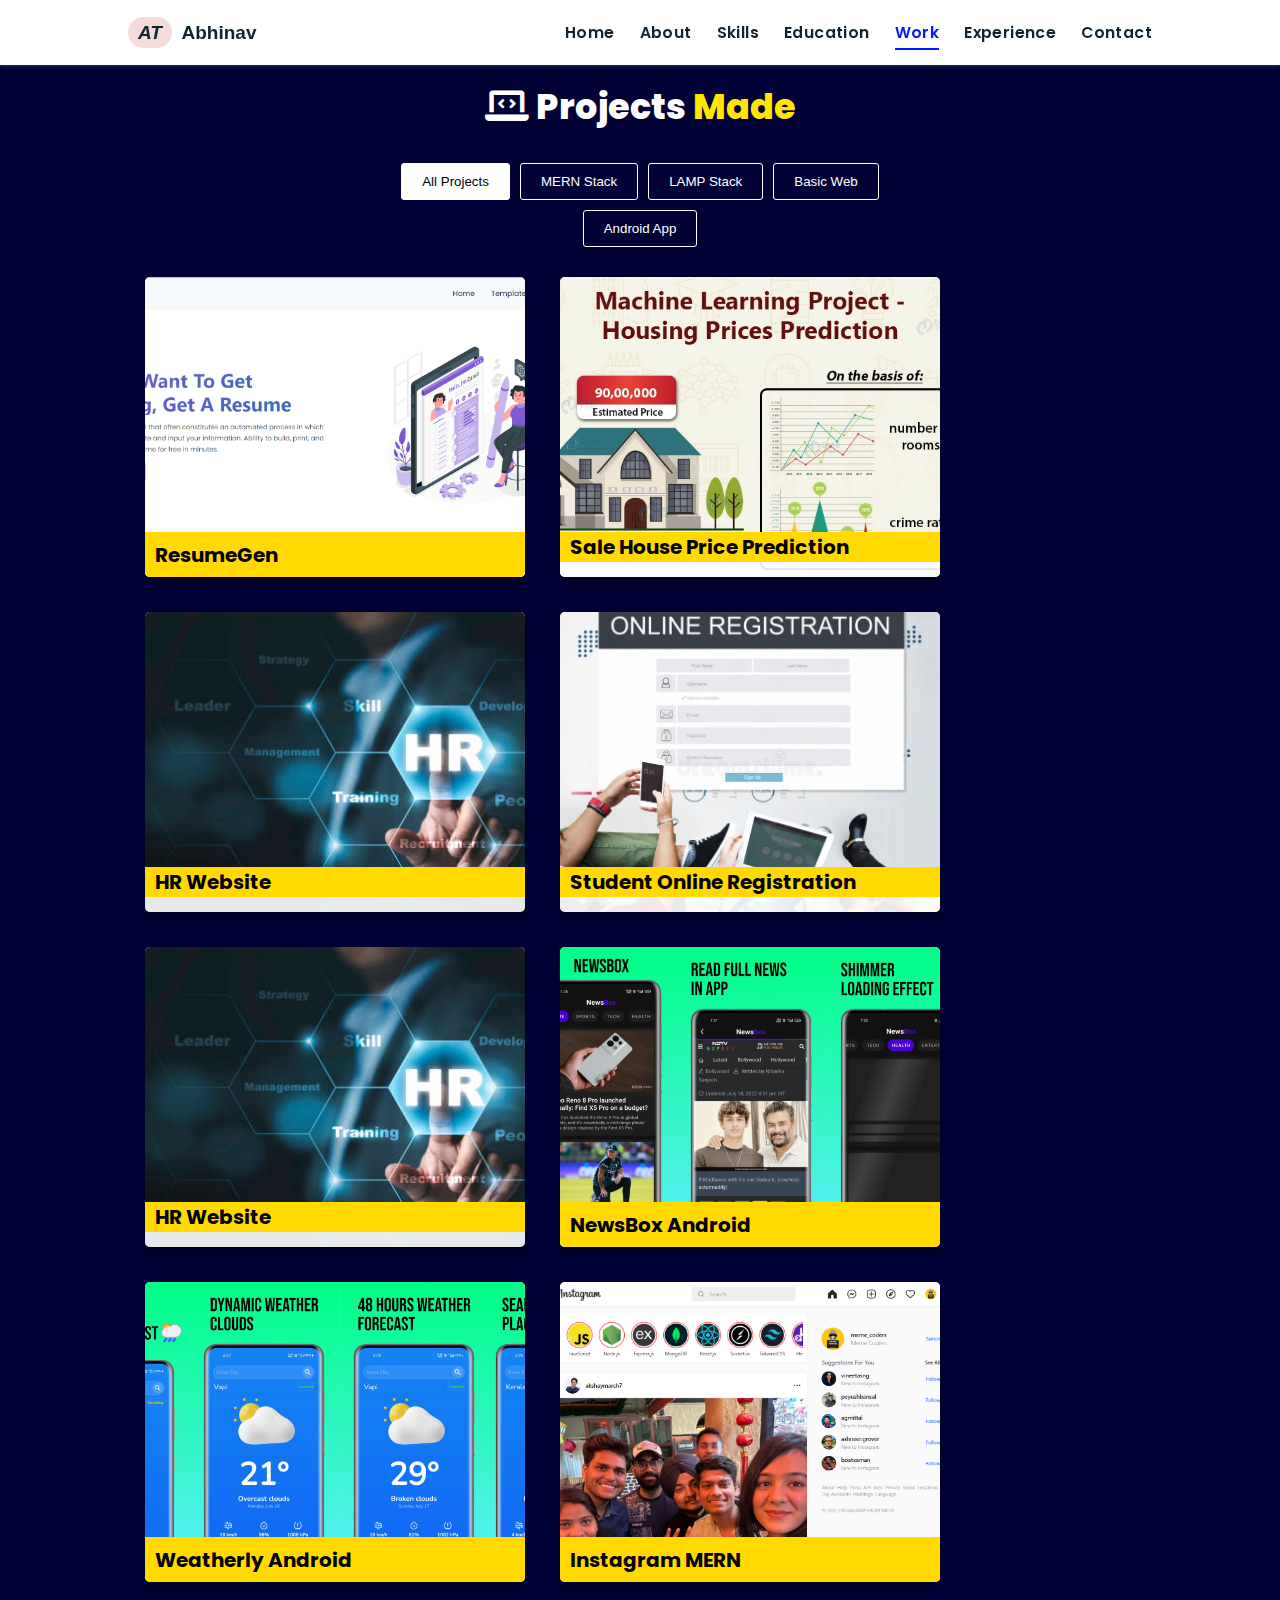
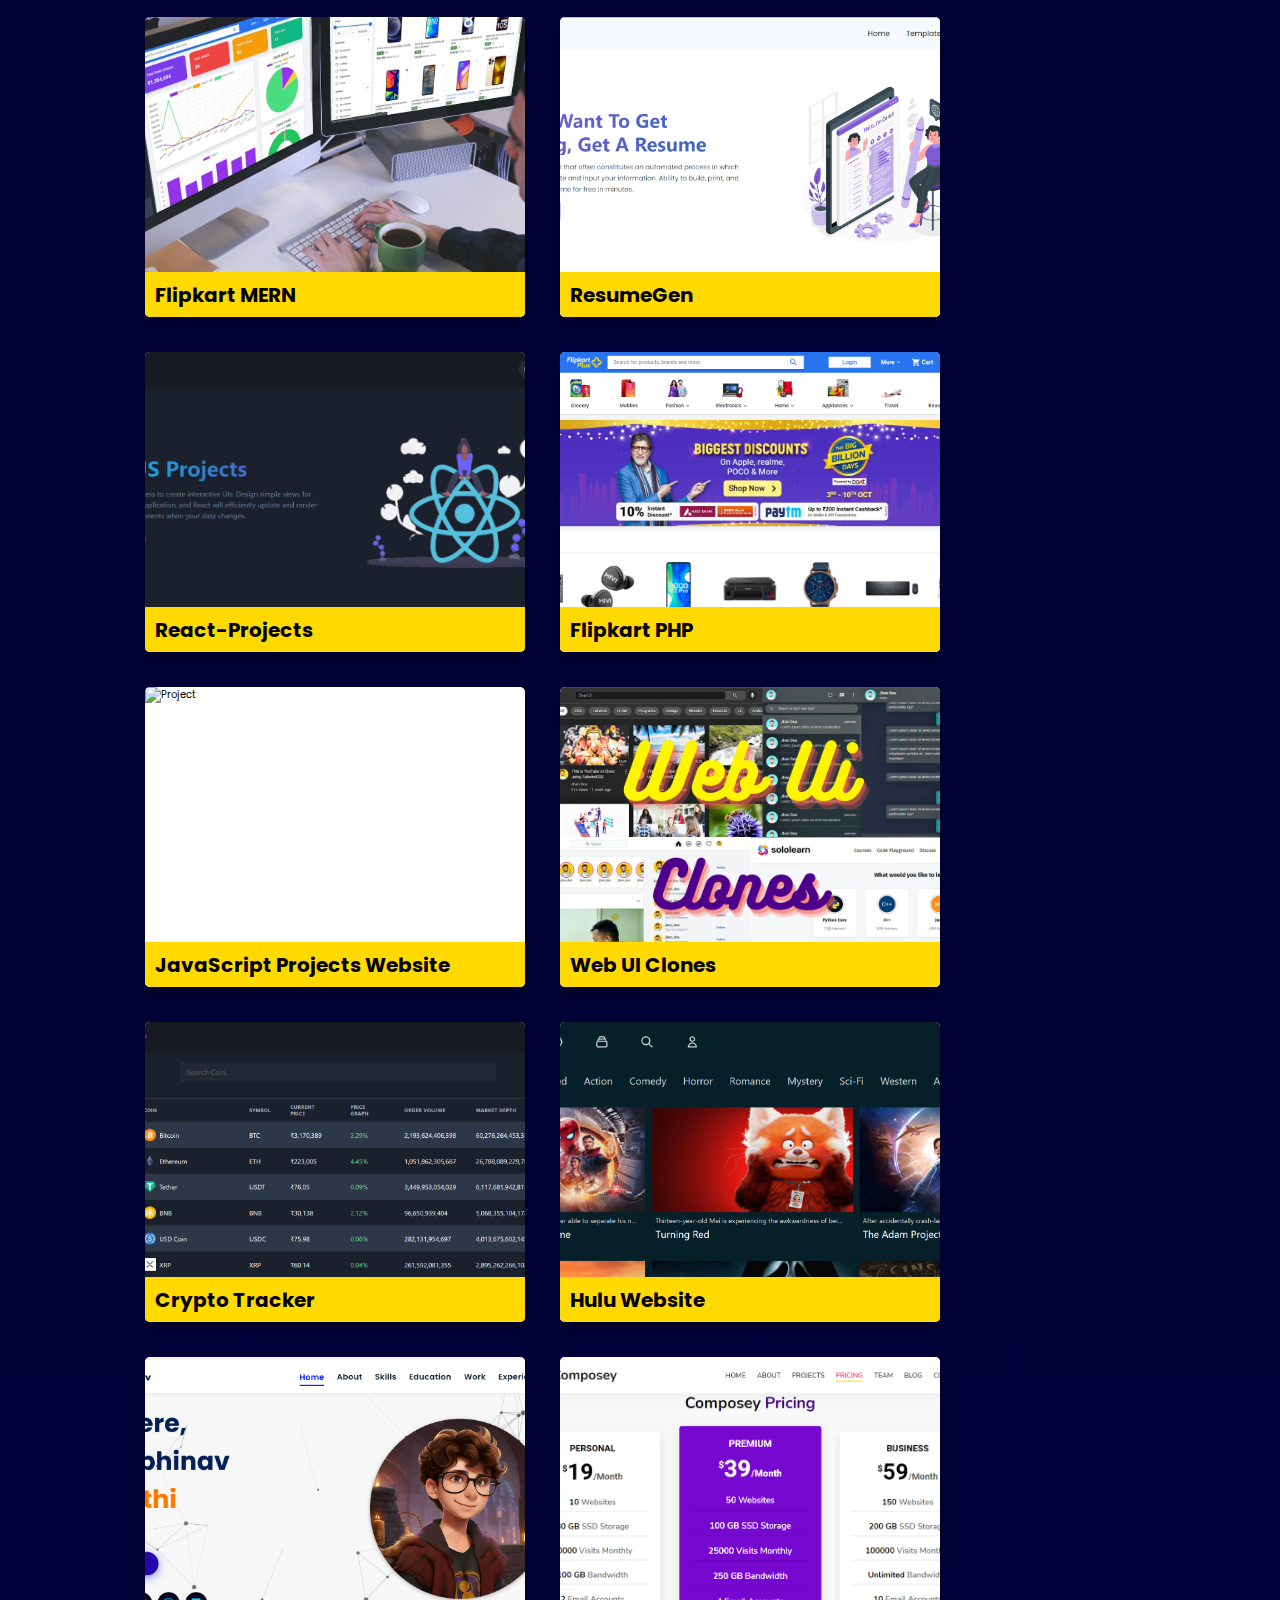
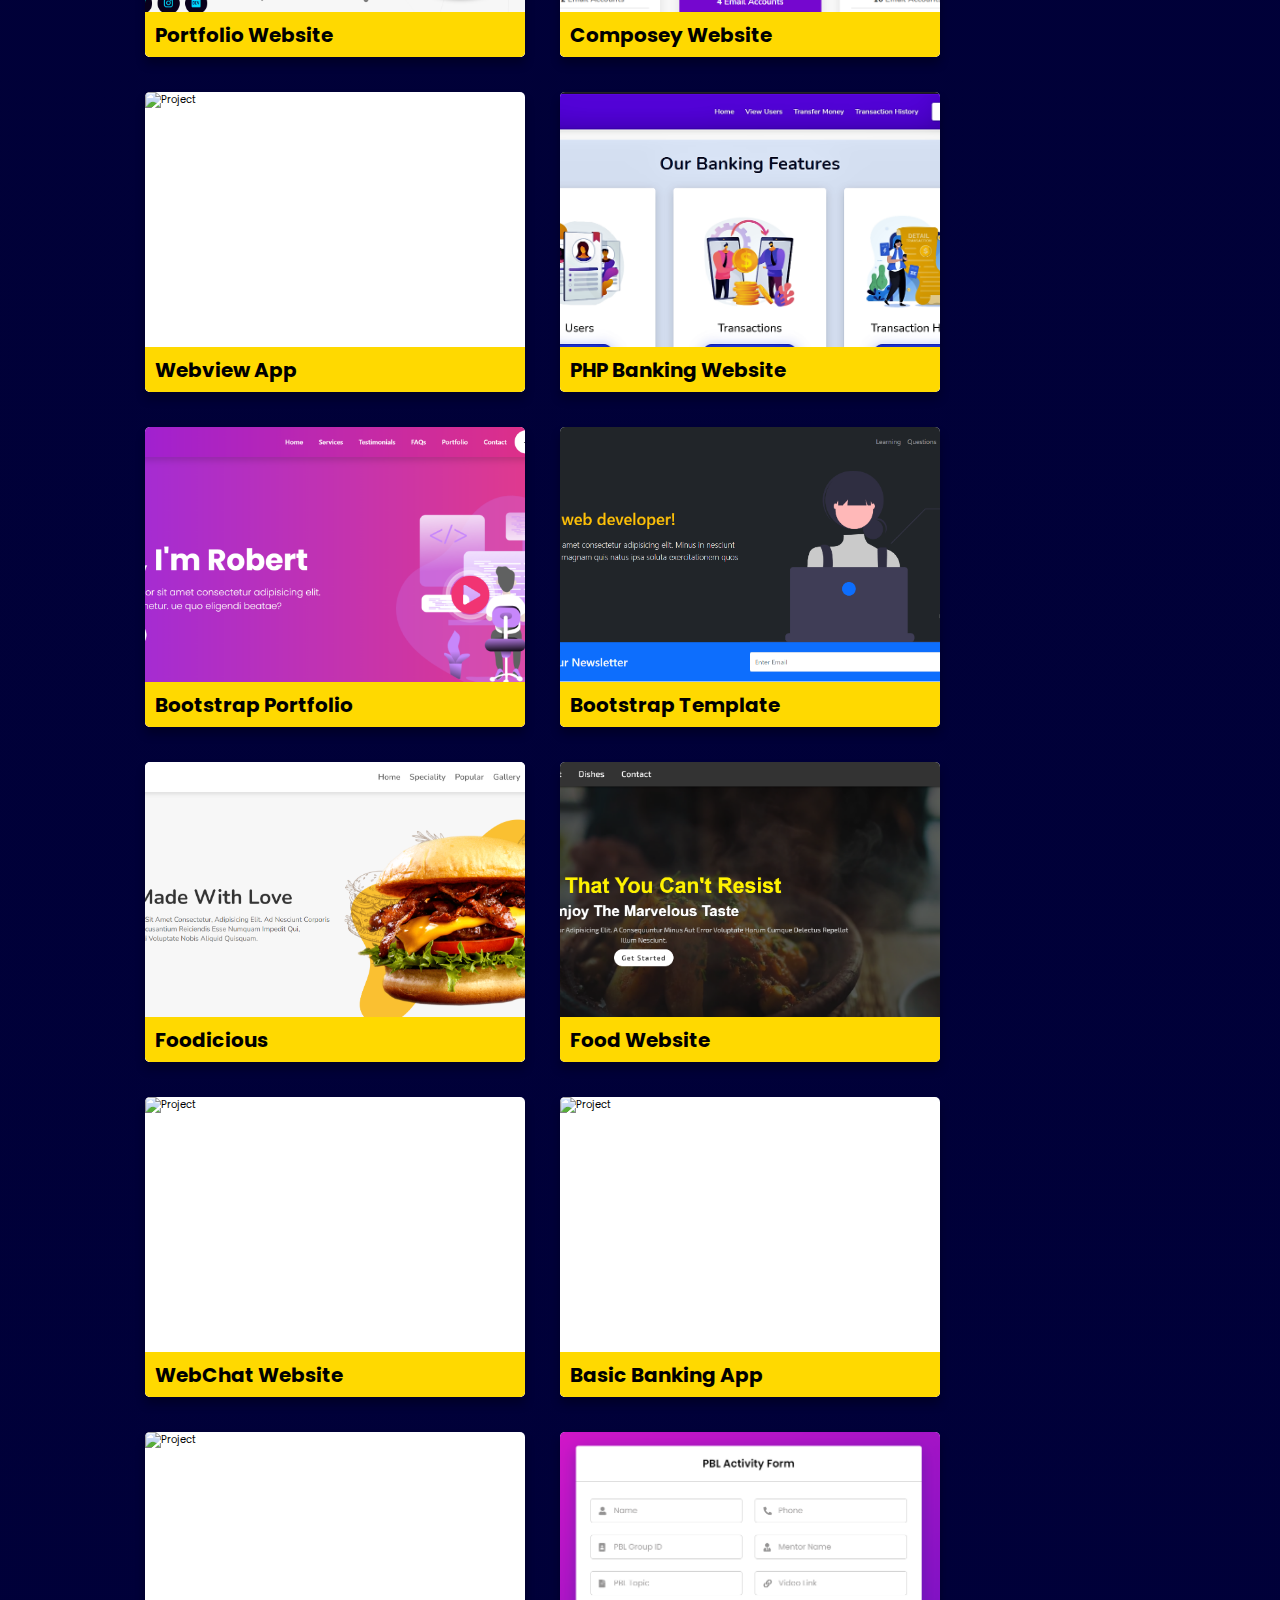
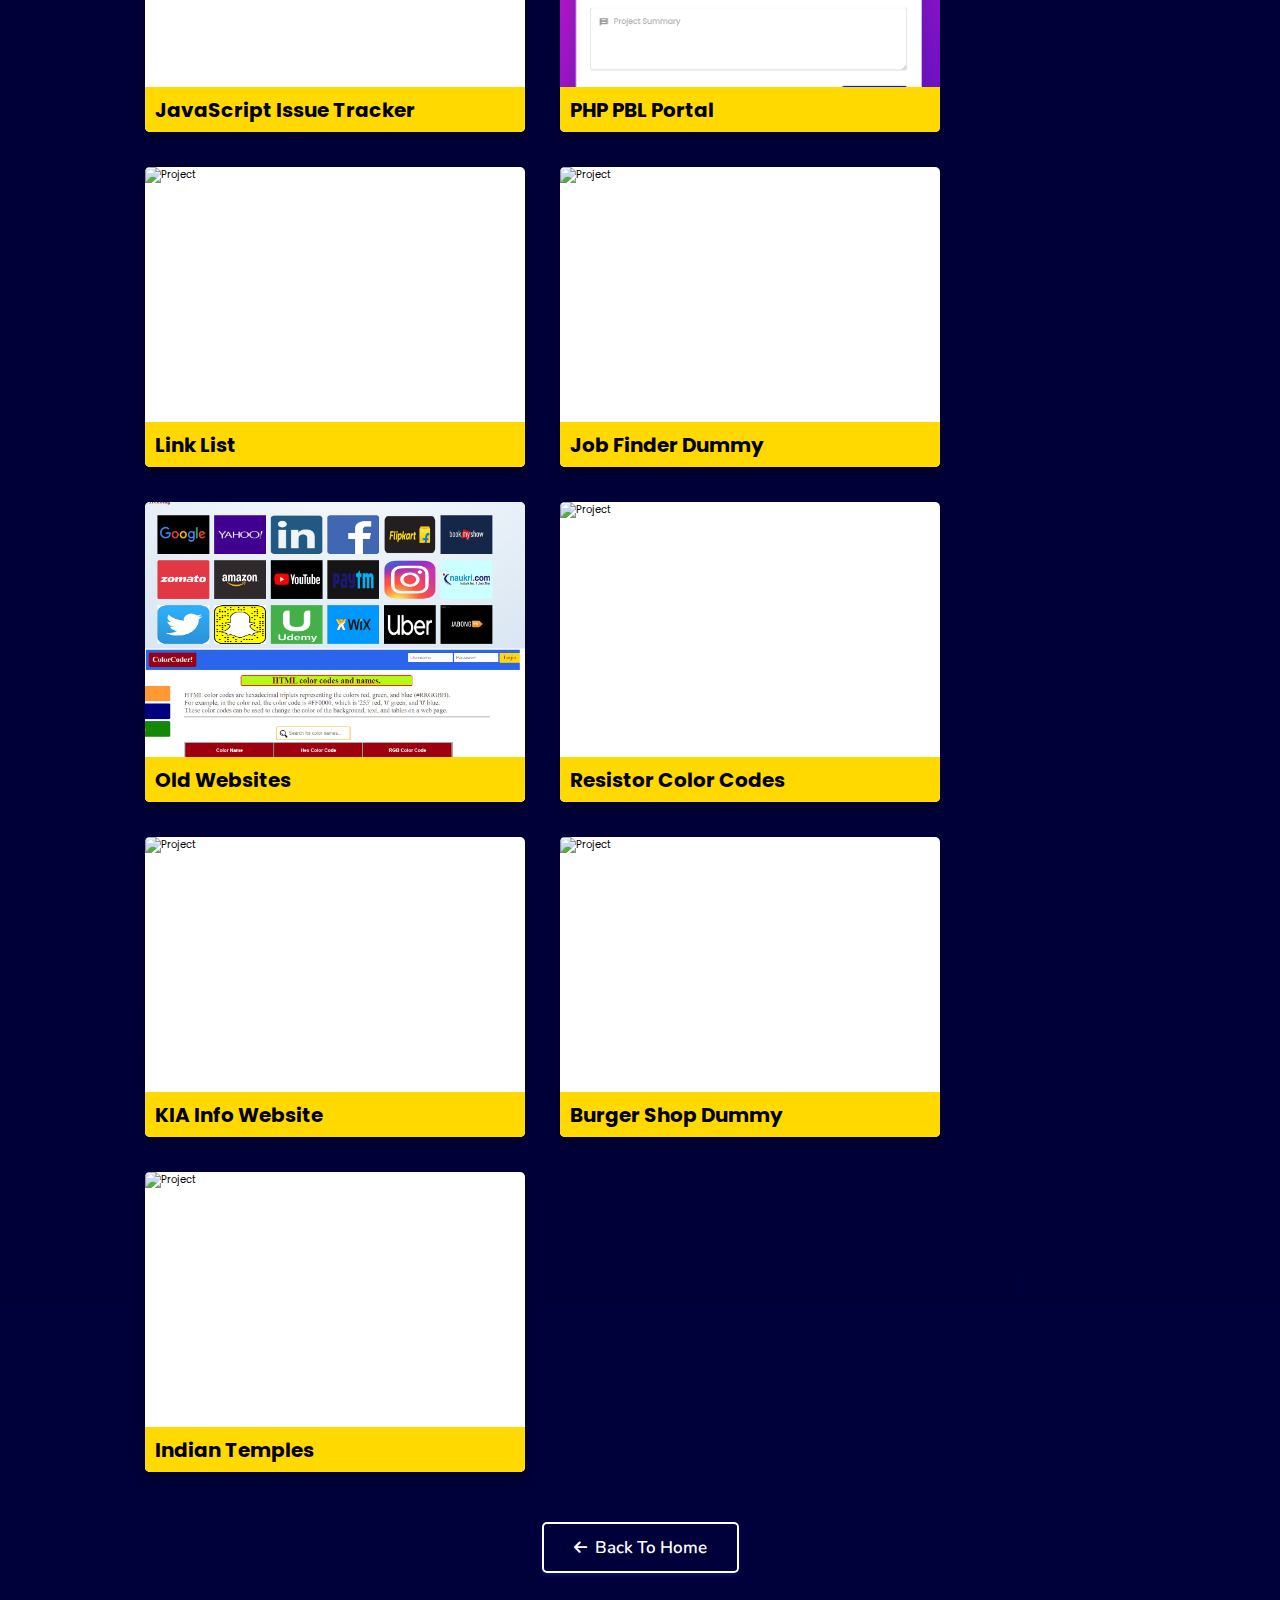
==== projects/index.html @ 9b33b552 "updated" ====
<!DOCTYPE html>
<html lang="en">
<head>
    <meta charset="UTF-8">
    <meta http-equiv="X-UA-Compatible" content="IE=edge">
    <meta name="viewport" content="width=device-width, initial-scale=1.0">
    <link rel="stylesheet" href="./style.css">
    <!-- Font Awesome -->
    <link rel="stylesheet" href="https://cdnjs.cloudflare.com/ajax/libs/font-awesome/5.15.3/css/all.min.css" integrity="sha512-iBBXm8fW90+nuLcSKlbmrPcLa0OT92xO1BIsZ+ywDWZCvqsWgccV3gFoRBv0z+8dLJgyAHIhR35VZc2oM/gI1w==" crossorigin="anonymous" referrerpolicy="no-referrer" />
    <link rel="stylesheet" href="https://cdnjs.cloudflare.com/ajax/libs/font-awesome/6.0.0-beta3/css/all.min.css">
    <link id='favicon' rel="shortcut icon" href="/assets/images/favicon.png" type="image/x-png">
    <title>Projects | Portfolio Abhinav Tripathi</title>
</head>
<body oncontextmenu="return false">

<!-- navbar starts -->
<header>
        <a href="/" class="logo"><span class="icon">AT</span> Abhinav</a>

        <div id="menu" class="fas fa-bars"></div>
        <nav class="navbar">
            <ul>
            <li><a href="/#home">Home</a></li>
            <li><a href="/#about">About</a></li>
            <li><a href="/#skills">Skills</a></li>
            <li><a href="/#education">Education</a></li>
            <li><a class="active" href="/#work">Work</a></li>
            <li><a href="/#experience">Experience</a></li>
            <li><a href="/#contact">Contact</a></li>
            </ul>
        </nav>
</header>
<!-- navbar ends -->

<!-- work project section starts -->
<section class="work" id="work">

  <h2 class="heading"><i class="fas fa-laptop-code"></i> Projects <span>Made</span></h2>
  
  <div id="filters" class="button-group">
    <button class="btn is-checked" data-filter="*">All Projects</button>
    <button class="btn" data-filter=".Web-Application">MERN Stack</button>
    <button class="btn" data-filter=".lamp">LAMP Stack</button>
    <button class="btn" data-filter=".basicweb">Basic Web</button>
    <button class="btn" data-filter=".android">Android App</button>
  </div>

  <div class="box-container">

    <!-- <div class="box tilt">
      <img src="/assets/images/projects/agecalc.PNG" alt="" />
      <div class="content">
        <div class="tag">
        <h3>Portfolio Website</h3>
        </div>
        <div class="desc">
          <p>Personal portfolio website. Don't need much info about it, just scroll down. You're here only!</p>
          <div class="btns">
            <a href="#" class="btn" target="_blank"><i class="fas fa-eye"></i> View</a>
            <a href="#" class="btn" target="_blank">Code <i class="fas fa-code"></i></a>
          </div>
        </div>
      </div>
    </div> -->   

  </div>

  <div class="backbtn">
    <a href="/#work" class="btn">
        <i class="fas fa-arrow-left"></i>
        <span>Back to Home</span>
  </a>
  </div>

</section>
<!-- work project section ends -->

<!-- scroll top btn -->
<a href="#work" class="fas fa-angle-up" id="scroll-top"></a>
<!-- scroll back to top -->


<!-- ==== ALL MAJOR JAVASCRIPT CDNS STARTS ==== -->
<!-- jquery cdn -->
<script src="https://cdnjs.cloudflare.com/ajax/libs/jquery/3.6.0/jquery.min.js" integrity="sha512-894YE6QWD5I59HgZOGReFYm4dnWc1Qt5NtvYSaNcOP+u1T9qYdvdihz0PPSiiqn/+/3e7Jo4EaG7TubfWGUrMQ==" crossorigin="anonymous" referrerpolicy="no-referrer"></script>

<!-- vanilla tilt.js links -->
<script src="https://cdnjs.cloudflare.com/ajax/libs/vanilla-tilt/1.7.0/vanilla-tilt.min.js" integrity="sha512-SttpKhJqONuBVxbRcuH0wezjuX+BoFoli0yPsnrAADcHsQMW8rkR84ItFHGIkPvhnlRnE2FaifDOUw+EltbuHg==" crossorigin="anonymous" referrerpolicy="no-referrer"></script>

<!-- scroll reveal anim -->
<script src="https://unpkg.com/scrollreveal"></script>

<!-- isotope filter plugin cdn -->
<script src="https://cdnjs.cloudflare.com/ajax/libs/jquery.isotope/3.0.6/isotope.pkgd.min.js" integrity="sha512-Zq2BOxyhvnRFXu0+WE6ojpZLOU2jdnqbrM1hmVdGzyeCa1DgM3X5Q4A/Is9xA1IkbUeDd7755dNNI/PzSf2Pew==" crossorigin="anonymous" referrerpolicy="no-referrer"></script>

<!-- ==== ALL MAJOR JAVASCRIPT CDNS ENDS ==== -->

<script src="./script.js"></script>

</body>
</html>
---- projects/style.css ----
@import url("https://fonts.googleapis.com/css2?family=Poppins:wght@400;600;700&display=swap");
@import url('https://fonts.googleapis.com/css2?family=Nunito:ital,wght@0,300;0,400;0,600;0,700;1,300;1,400&display=swap');

*{
  margin: 0;
  padding: 0;
  box-sizing: border-box;
  text-decoration: none;
  outline: none; border: none;
  text-transform:capitalize;
  transition: all .2s linear;
}
html{
  font-size: 62.5%;
  overflow-x: hidden;
  scroll-behavior: smooth;
}
body{
  background: #f7f7f7;
  font-family: 'Poppins', sans-serif;
}

*::selection{
  background: #2b3dda;
  color: #fff;
}

html{
  font-size: 62.5%;
  overflow-x: hidden;
}
html::-webkit-scrollbar{
  width: .8rem;
}
html::-webkit-scrollbar-track{
  background: rgb(235, 202, 245);
}
html::-webkit-scrollbar-thumb{
  background: #420177;
}

/* navbar starts */
header{
  position: fixed;
  top: 0; left: 0; right: 0;
  z-index: 1000;
  display: flex;
  align-items: center;
  justify-content: space-between;
  padding: 1.7rem 10%;
  height: 6.5rem;
  background-color: #fff;
  box-shadow: 0 1px 4px rgba(146,161,176,.3);
}
section{
  min-height: 100vh;
  padding: 2rem 9%;
}
.heading{
  font-size: 3.5rem;
  color: rgb(32, 32, 32);
  font-weight: 800;
  text-align: center;
}
.heading span{
  color: rgb(115, 3, 167);
}
header .logo{
  font-size: 1.9rem;
  font-weight: 800;
  text-decoration: none;
  color: #0E2431;
}
header .logo i {
  font-size: 2.2rem;
}
header .logo:hover {
  color: #fc8c05;
}
.logo {
  font-family: Arial, sans-serif;
  font-size: 24px;
  font-weight: bold;
  text-decoration: none;
  color: #333;
}
.logo .icon {
  background-color: #f5dada;
  color:none;
  padding: 5px 10px;
  border-radius: 50px;
  margin-right: 5px;
  font-weight: bold;
  font-style: italic; 
  letter-spacing: none;
  /* font-weight: 600; */
}
header .navbar ul{
  list-style: none;
  display: flex;
  justify-content: center;
  align-items: center;
}
header .navbar li{
  margin-left: 2.5rem;
}
header .navbar ul li a{
  font-size: 1.57rem;
  color: #0E2431;
  font-weight: 600;
  text-decoration: none;
  letter-spacing: 0.04rem;
}
header .navbar ul li a.active,
header .navbar ul li a:hover{
  color: #011aff;
  border-bottom: .2rem solid #011aff;
  padding: .5rem 0;
}
/* navbar ends */

/* hamburger icon starts*/
#menu{
  font-size: 3rem;
  cursor: pointer;
  color: rgb(24, 2, 63);
  display: none;
}
@media(max-width:768px){
  #menu{
      display: block;
  }
  header .navbar{
    position: fixed;
    top: 6.5rem; right: -120%;
    width: 75%;
    height: 100%;
    text-align: left;
    align-items: flex-start;
    background-color: #0e0f31;
  }
  header .navbar ul{
    flex-flow: column;
    padding: 1rem;
  }
  header .navbar ul li{
    text-align: center;
    width: 100%;
    margin: 1rem 0;
    border-radius: .5rem;
    width: 26rem;
  }
  header .navbar ul li a{
    display: block;
    padding: 1rem;
    text-align: left;
    color: #fff;
    font-size: 2rem;
  }
  header .navbar ul li a.active,
  header .navbar ul li a:hover{
    padding: 1rem;
    color: #fff;
    border-radius: .5rem;
    border-bottom: .5rem solid #011aff;
  }
  .fa-times{
    transform: rotate(180deg);
  }
  header .navbar.nav-toggle{
    right: 0;
  }
}
/* hamburger icon ends */

/* work section starts */
.work{
  /* background: #010124; */
  background: linear-gradient(to bottom, #010136, #00003a);
  margin-top: 5rem;
}
.work h2{
  color: #fff;
  padding: 1rem;
}
.work .heading span{
  color: rgb(255, 230, 0);
}
.work .button-group{
  display: flex;
  flex-wrap: wrap;
  gap:1rem;
  margin: 2rem auto;
  width: 50%;
  justify-content: center;
  align-items: center;
}
.work .button-group .btn{
  outline: none;
  padding: 1rem 2rem;
  background: transparent;
  color: #fff;
  border: 1px solid #fff;
  border-radius: 3px;
  cursor: pointer;
  font-weight: 500;
}
.work .button-group .btn:hover{
  background-color: #fff;
  color: #000;
}
.work .button-group .btn.is-checked{
  background-color: #fff;
  color: #000;
}
.work .box-container{
  display: flex;
  flex-wrap: wrap;
  gap:1.5rem;
  margin: 2rem;
}
.work .box-container .box{
  flex:1 1 30rem;
  border-radius: .5rem;
  box-shadow: 0 .7rem 1rem rgba(0,0,0,.3);
  position: relative;
  overflow:hidden;
  height:30rem;
  background: #fff;
  border: none;
}
.work .box-container .box img{
  height: 100%;
  width:100%;
  object-fit: cover;
}
.work .box-container .box .content{
  height: 100%;
  width:100%;
  position: absolute;
  top:85%; left:0;
  background:rgba(255, 255, 255, 0.9);
  display: flex;
  flex-direction: column;
}
.work .box-container .box .content .tag{
  display: flex;
  flex-direction: row;
  justify-content: space-between;
  align-items: center;
  height: 4.5rem;
  width: 100%;
  padding-left: 1rem;
  background: #ffd900;
}
.work .box-container .box .content .tag h3{
  font-size: 2rem;
}
.work .box-container .box:hover .content{
  top: 25%;
}
.work .desc {
  margin: 2rem;
  display: flex;
  flex-direction: column;
  justify-content: center;
}
.work .desc p{
  font-size: 1.5rem;
}
.work .desc .btns{
  display: flex;
  justify-content: space-between;
  width: 100%;
  margin-top: 2rem;
}
.work .desc .btns .btn{
  line-height: 0;
  display: inline;
  padding: 1.5rem 2.5rem;
  border-radius: .5rem;
  font-size: 1.5rem;
  color: #fff;
  background: rgb(12, 12, 12);
  margin-right: 2rem;
}
.work .desc .btns .btn:hover{
  background: #310ae0f5;
}

@media screen and (max-width: 450px) {
  .work .button-group{
    width: 100%;
  }
  .work .box-container{
    margin: 0rem;
  }
  .work .box-container .grid-item .box{
    width: 95% !important;
  }
}

/* back to home button */
.backbtn{
  display: flex;
  justify-content: center;
  margin-bottom: 2rem;
  margin-top: 4rem;
}
.backbtn .btn {
  position: relative;
  line-height: 0;
  padding: 1.6rem 3rem;
  border-radius: .5em;
  transition: 0.3s;
  color: #fff;
  border: 2px solid #fff;
  box-shadow: 0px 2px 4px rgba(48, 68, 247, .3);
  text-align: center;
}
.backbtn .btn span {
  font-weight: 600;
  font-size: 1.7rem;
  font-family: 'Nunito', sans-serif;
}
.backbtn .btn i {
  margin-right: 0.5rem;
  font-size: 1.5rem;
  transition: 0.3s;
}
.backbtn .btn:hover{
  background: #ffffff;
  color: #000;
}
.backbtn .btn:hover i {
  transform: translateX(-8px);
}
/* work section ends */

/* common media queries starts*/
@media(max-width:450px){
  html{
    font-size: 55%;
  }
  body{
    padding-right: 0;
  }
  section{
    padding: 2rem;
  }
}
/* common media queries ends*/


/* scroll top starts */
#scroll-top{
  position: fixed;
  top: -140%;
  right: 2rem;
  padding: 1rem 1.5rem;
  font-size: 2rem;
  background: #ffae00;
  color: rgb(13, 0, 44);
  border-radius: 5rem;
  transition: 1s linear;
  z-index: 1000;
}
#scroll-top.active{
  top: calc(100% - 12rem);
}
/* scroll top ends */
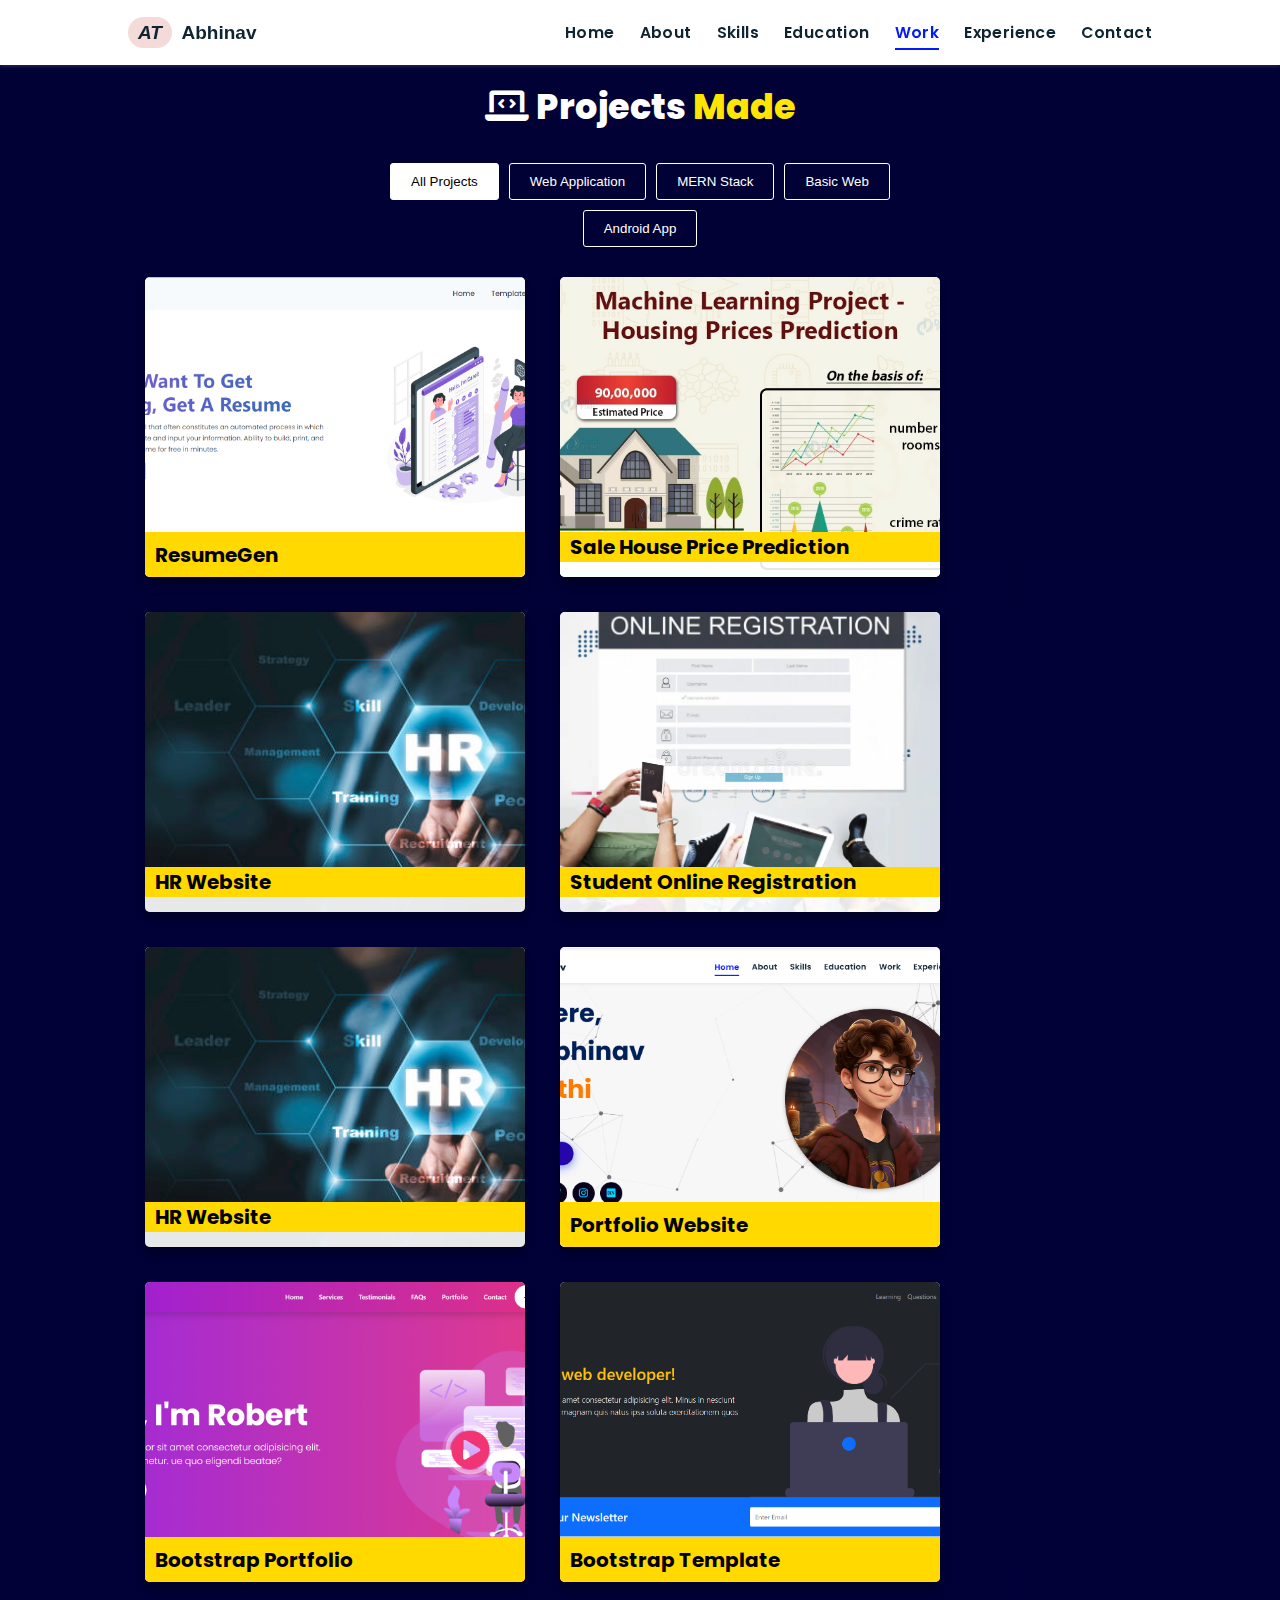
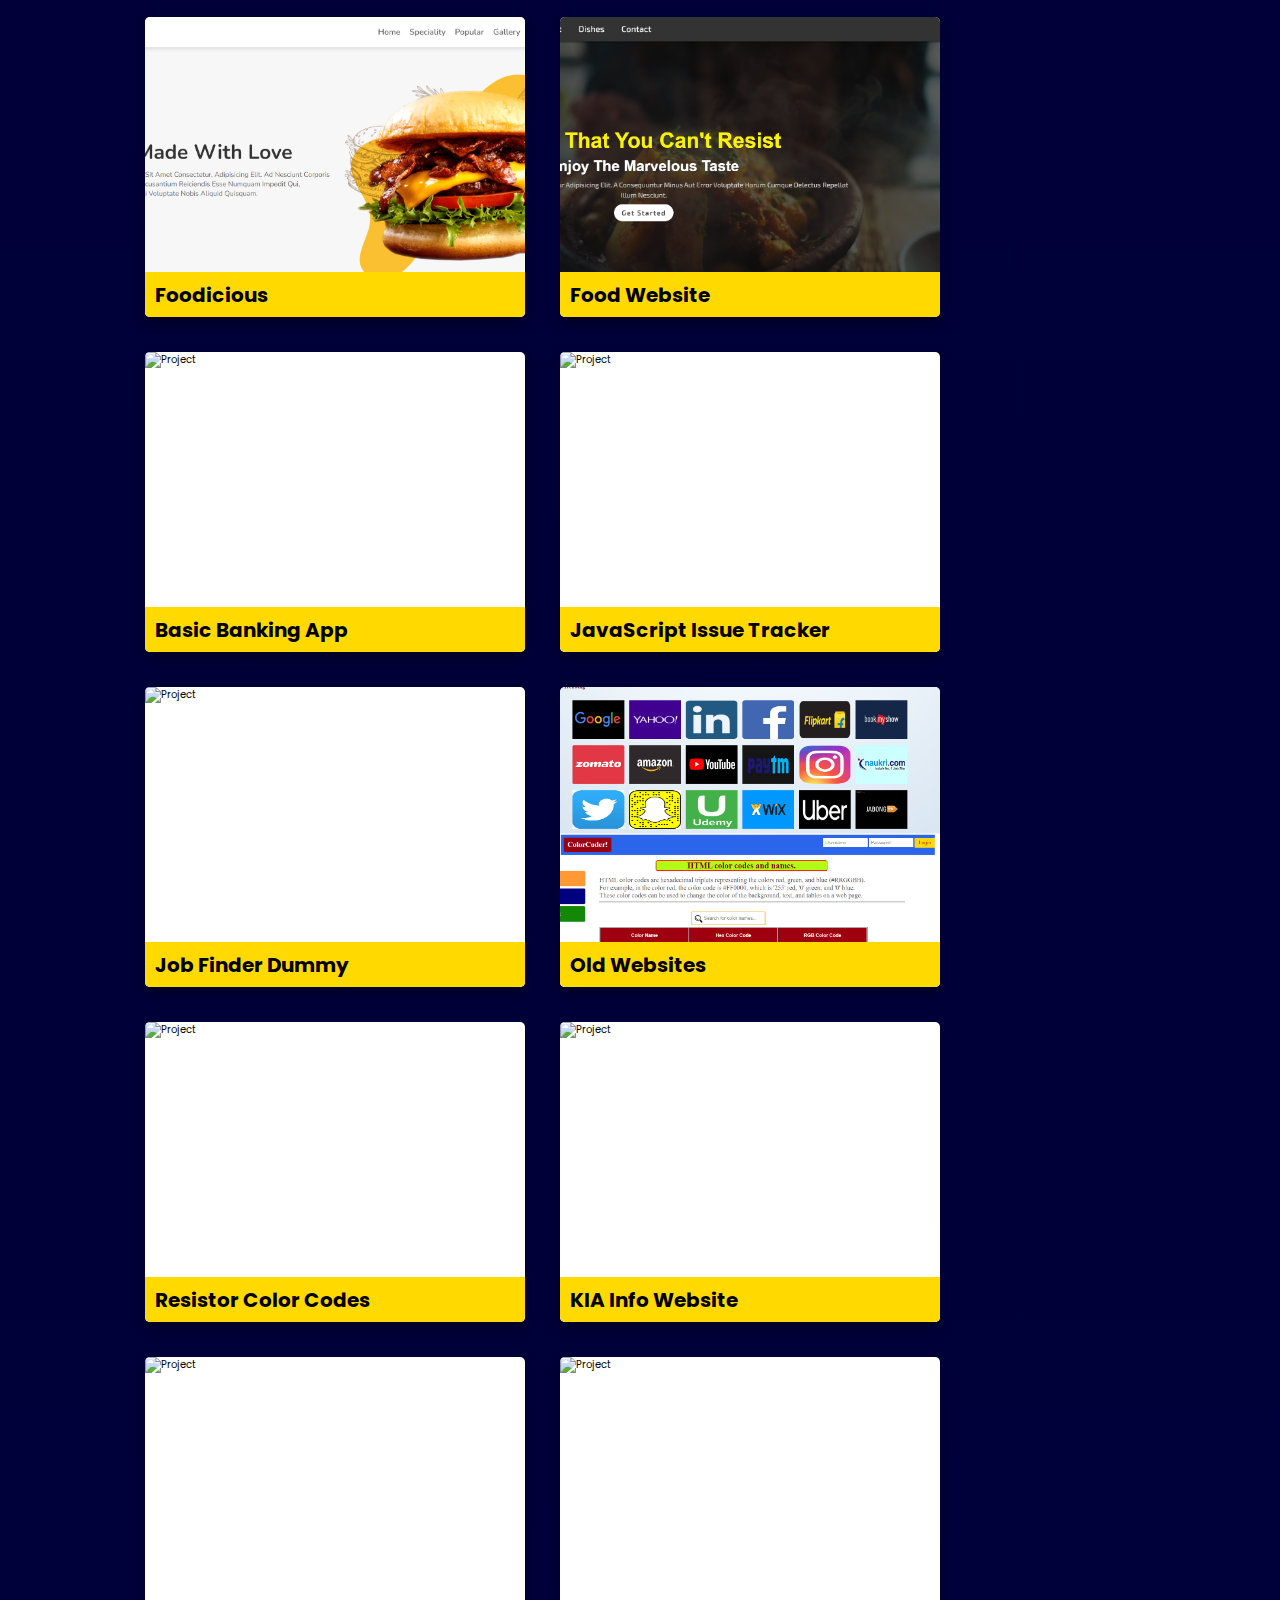
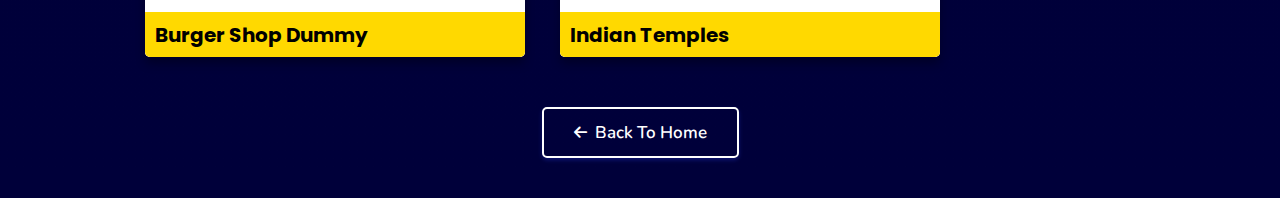
==== commit d5be92ef: "Portfolio Updated" ====
--- a/projects/index.html
+++ b/projects/index.html
@@ -39,8 +39,9 @@
   
   <div id="filters" class="button-group">
     <button class="btn is-checked" data-filter="*">All Projects</button>
-    <button class="btn" data-filter=".Web-Application">MERN Stack</button>
-    <button class="btn" data-filter=".lamp">LAMP Stack</button>
+    <button class="btn" data-filter=".Web-Application">Web Application</button>
+    <button class="btn" data-filter=".mern">MERN Stack</button>
+    <!-- <button class="btn" data-filter=".lamp">LAMP Stack</button> -->
     <button class="btn" data-filter=".basicweb">Basic Web</button>
     <button class="btn" data-filter=".android">Android App</button>
   </div>
